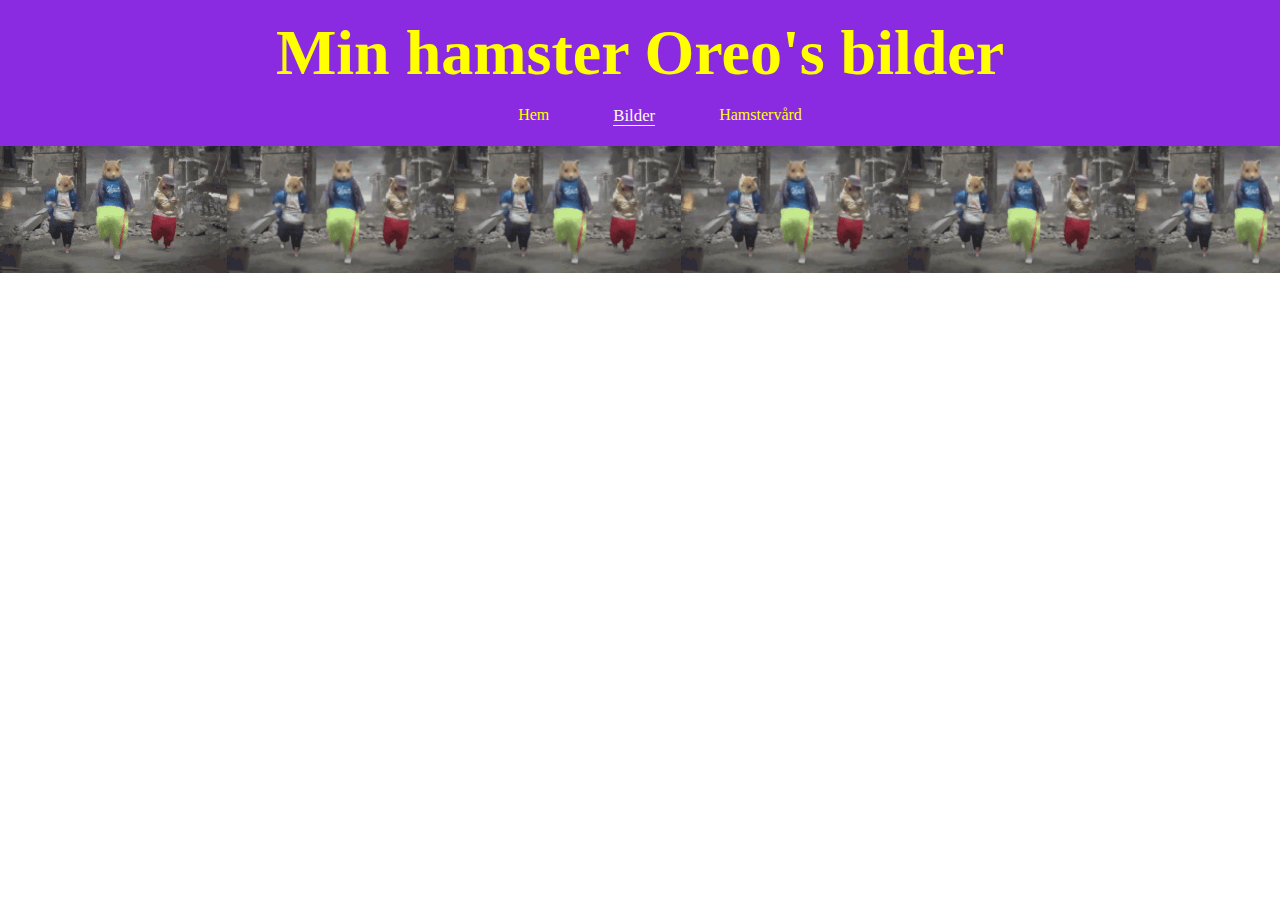
==== bilder.html @ b6c8feab "startsidan har alla knappar, måste ha mer css sen" ====
<!DOCTYPE html>
<html lang="sv">
<head>
 <meta charset="UTF-8">
 <meta name="viewport" content="width=device-width, initial-scale=1.0">
 <title>Hamstern Oreo - Bilder</title>
 <link rel="stylesheet" href="styles.css">
</head>

<body>

 <a href="#main-content" class="skip-link">Hoppa till innehållet</a>

 <header>
  <h1 class="oreo-h1">Min hamster Oreo's bilder</h1>
  <nav>
   <ul>
    <li><a href="index.html">Hem</a></li>
    <li><a href="bilder.html" class="current-page">Bilder</a></li>
    <li><a href="tahandom.html">Hamstervård</a></li>
   </ul>
  </nav>
 </header>
 <main id="main-content main-bild"> 

 </main>
 <footer>
  <img src="/images/Innehåll/liten-dansande-hamster.gif" alt="hip-hop dansande hamstrar">
 </footer>
</body>
</html>
---- styles.css ----
body {
 margin: 0;
 padding: 0;
 
}

/* skiplink och lite tillgänglighet */
.skip-link {
 position: absolute;
 top: -40px;
 left: 0;
 z-index: 1000;
 color: yellow ;
}

.skip-link:focus {
 top: 0;
}

a:focus {
 outline: 3px solid yellow;
}

#hem {
 height: 100vh;
 display: grid;
 grid-template-rows: auto 1fr auto; /* Header, main, footer */
 grid-template-areas:
   "header"
   "main"
   "footer";
}



/* header */
header {
 background-color: blueviolet;
 color: yellow;
 top: 0;
 padding: 1rem 1rem .25rem 1rem;
 grid-area: header;
}

.oreo-h1 {
 text-align: center;
 font-size: 4rem;
 margin: 0;
}

a:hover {
 color: rgb(250, 250, 240);
}

nav ul{
 display: flex;
 justify-content: center;
}

nav ul li {
 list-style: none;
 flex-direction: row;
}

nav ul li a {
 text-decoration: none;
 margin: 0 2rem;
 color: yellow;
}

.current-page {
 font-size: 105%;
 color: rgb(250, 250, 240);
 border-bottom: 1px solid rgb(250, 250, 240);
}

/* Main */
.main-start {
 grid-area: main;
 display: grid;
 grid-template-columns: 1fr auto 1fr; /* Två knappar och en bild */
 align-items: center;
 justify-items: center;
 /* padding: 2rem; */
}


#hero img {
 height: 100%; /* Tar hela höjden */
 width: 100%; /* Tar hela bredden */
 object-fit: cover; /* Bilden anpassas utan att förvrängas */
}

#hero {
 padding: 0;
 margin:0;
 max-width: 100%;
 height: auto;
 grid-column: 2; /* Mittkolumnen */
}

button {
 height: 100%;
 width: 100%;
 border: 1px solid blue;
 background-color: aqua;
 display: flex; /* Flexbox för att centrera texten */
 justify-content: center;
 align-items: center;
 font-size: 1.5rem; /* Gör texten i knapparna större */
}

.left-button {
 grid-column: 1;
}

.right-button {
 grid-column: 3;
}

button a {
 display: block;
 text-decoration: none;
 color: inherit;
 text-align: center;
 /* padding: 1rem; */
 height: 100%;
 width: 100%;
}

footer {
 background-image: url(/images/Innehåll/liten-dansande-hamster.gif);
 background-repeat: repeat;
 background-size: contain;
 position: relative;
 bottom: 0;
 left: 0;
 right: 0;
 grid-area: footer;
}
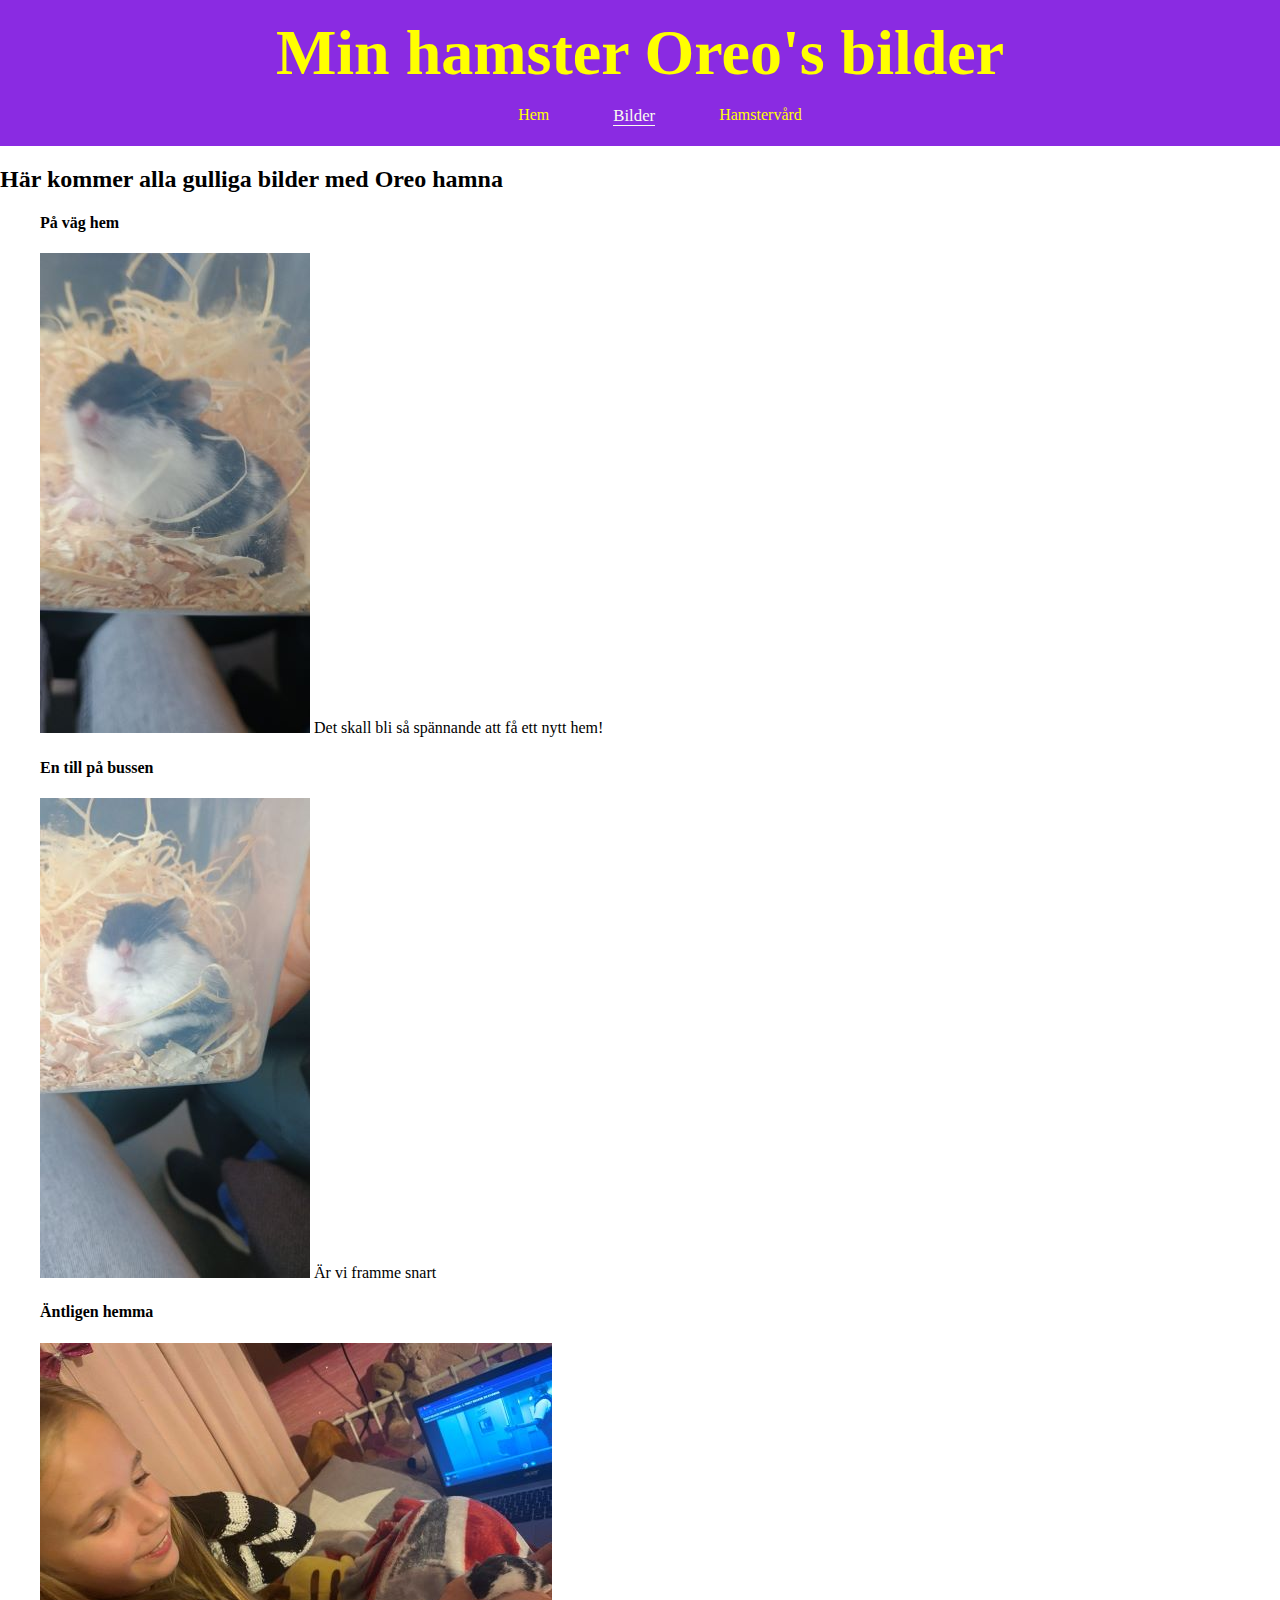
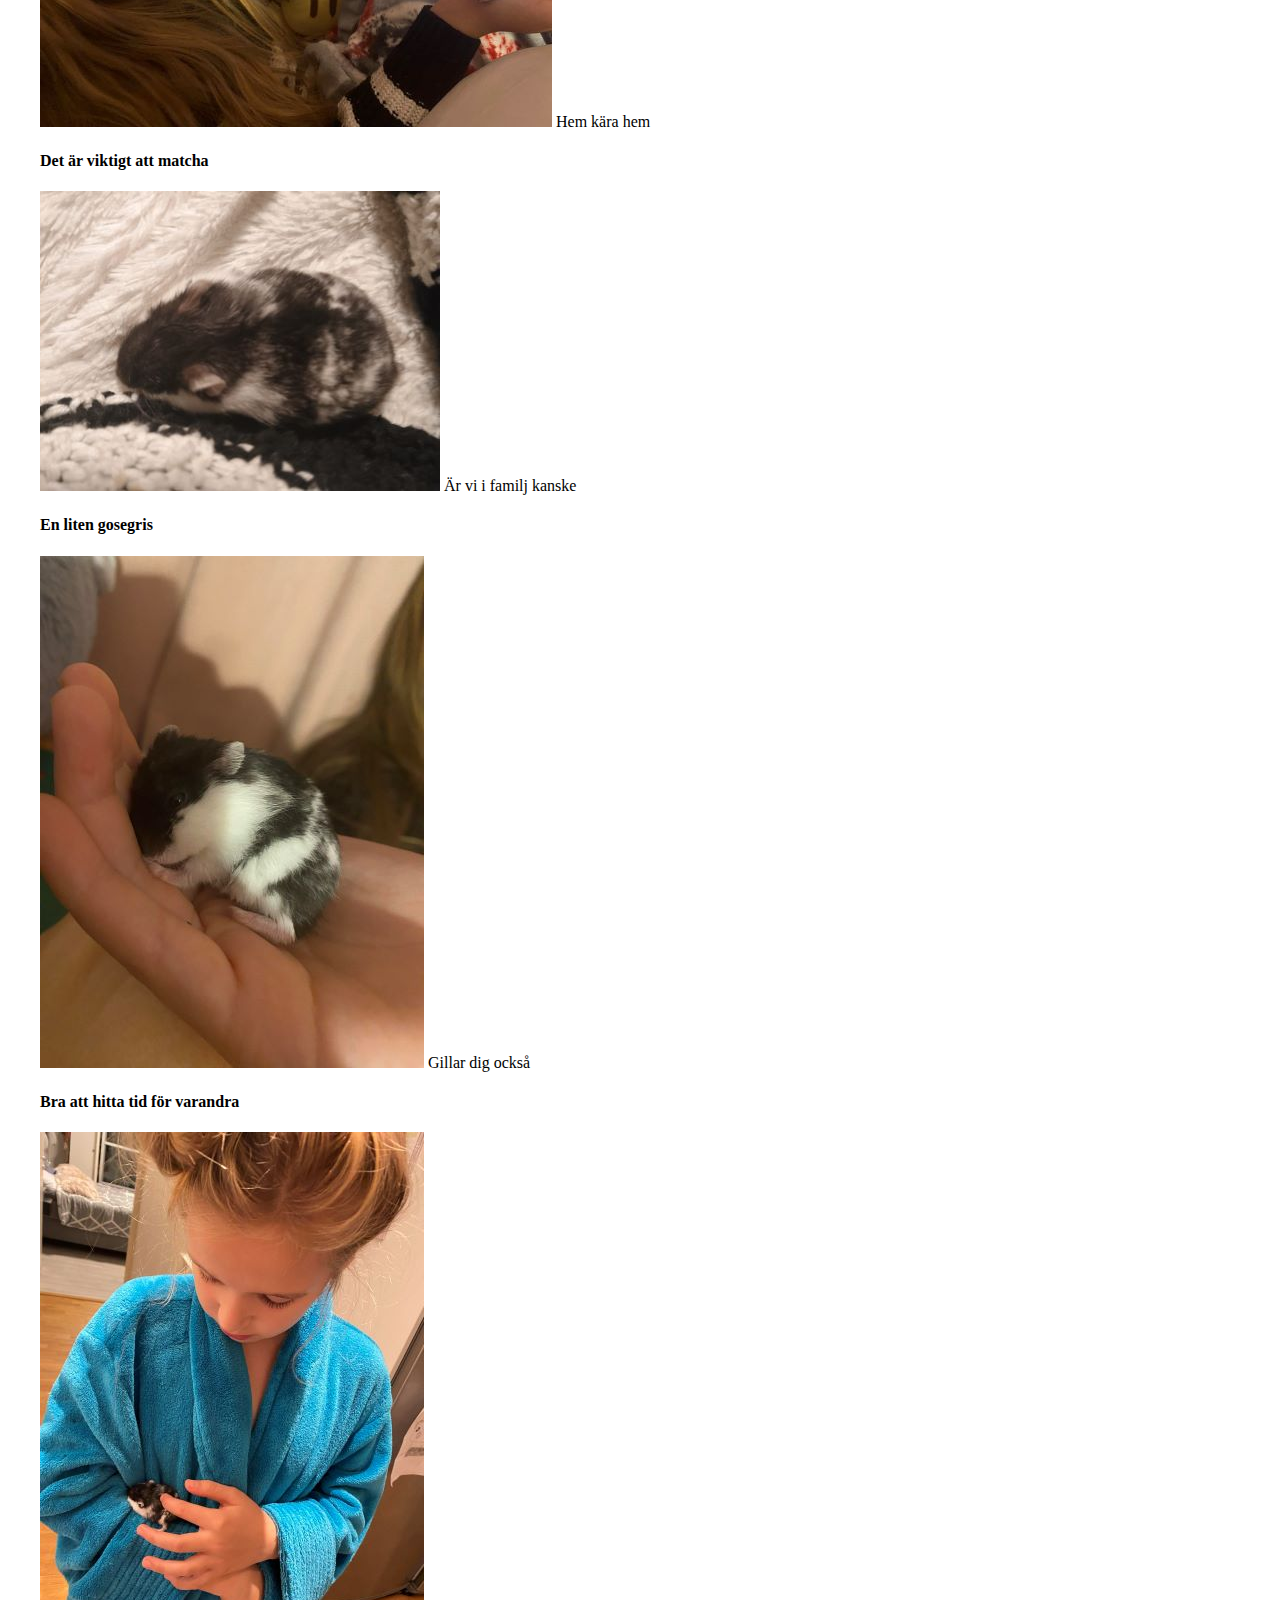
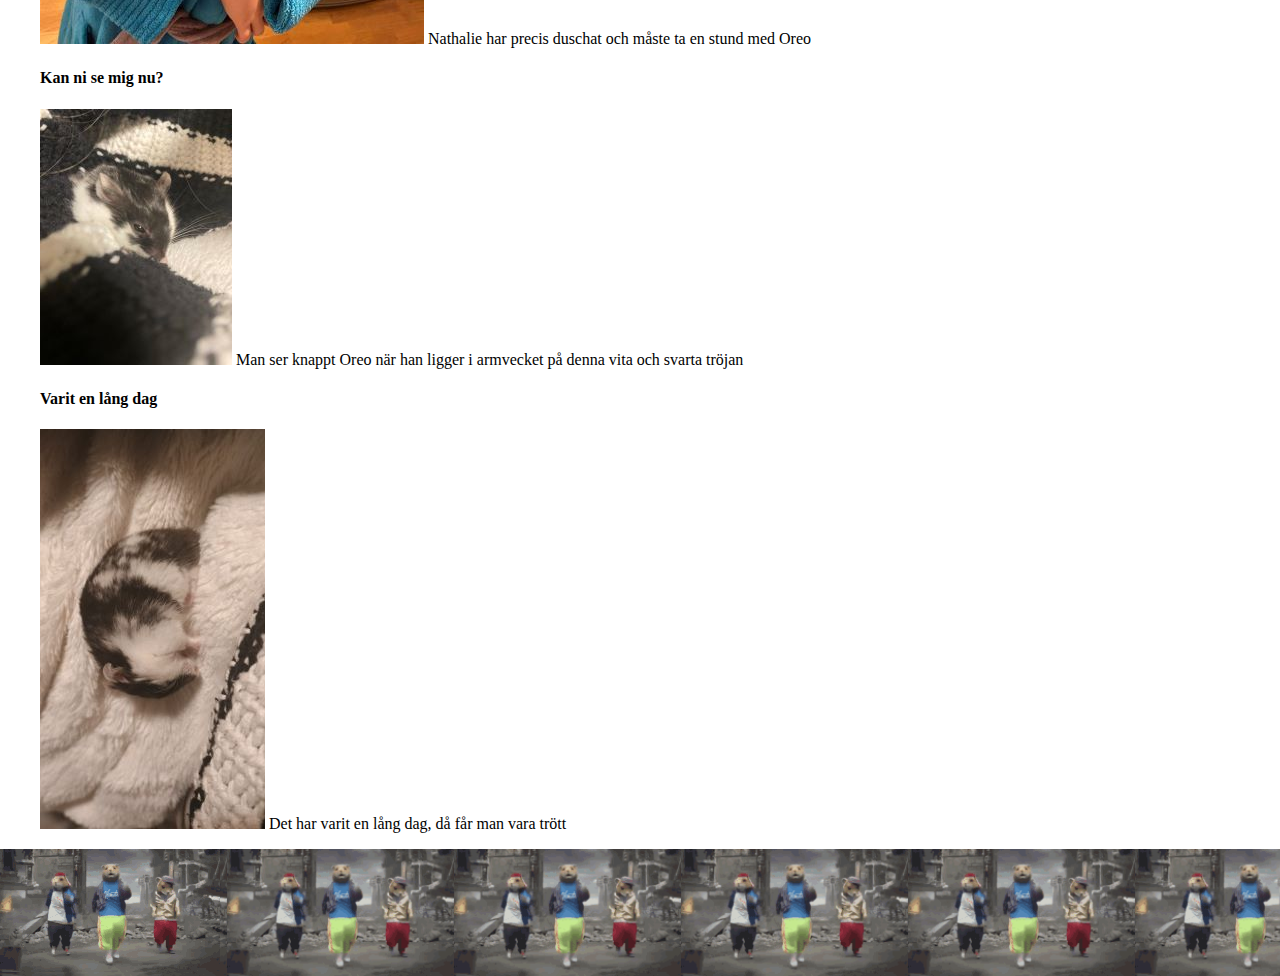
==== commit 176e1e89: "Alla bilder är förminskade och lagt in på sidan bild med h4 och caption" ====
--- a/bilder.html
+++ b/bilder.html
@@ -22,7 +22,54 @@
   </nav>
  </header>
  <main id="main-content main-bild"> 
-
+  <h2>
+   Här kommer alla gulliga bilder med Oreo hamna
+  </h2>
+  <section class="sec-bild">
+   <figure>
+    <h4>På väg hem</h4>
+    <img src="/images/Oreo/Oreo åker buss.jpg" alt="En hamster i plastbur som åker buss">
+    <figurecaption>
+     Det skall bli så spännande att få ett nytt hem!
+    </figurecaption>
+   </figure>
+   <figure>
+    <h4>En till på bussen</h4>
+    <img src="/images/Oreo/Oreo första gång på bussen.jpg" alt="En till bild av en hamster i plastbur som åker buss">
+    <figurecaption>Är vi framme snart</figurecaption>
+   </figure>
+   <figure>
+    <h4>Äntligen hemma</h4>
+    <img src="/images/Oreo/Nathalie med Oreo 2.jpg" alt="Nathalie håller Oreo för första gången hemma">
+    <figurecaption>Hem kära hem</figurecaption>
+   </figure>
+   <figure>
+    <h4>Det är viktigt att matcha</h4>
+    <img src="/images/Oreo/oreo går nästen i ett med filten.jpg" alt="En svart och vit hamster som går i ett med en vit filt och svart/vit tröja">
+    <figurecaption>Är vi i familj kanske</figurecaption>
+   </figure>
+   <figure>
+    <h4>En liten gosegris</h4>
+    <img src="/images/Oreo/Oreo gillar att gosa.jpg" alt="en liten hamster ligger med pannan mot handen och gosar">
+    <figurecaption>Gillar dig också</figurecaption>
+   </figure>
+   <figure>
+    <h4>Bra att hitta tid för varandra</h4>
+    <img src="/images/Oreo/Oreo och jag efter duschen.jpg" alt="Nathalie har precis duschat och måste ta en stund med Oreo">
+    <figurecaption>Nathalie har precis duschat och måste ta en stund med Oreo</figurecaption>
+   </figure>
+   <figure>
+    <h4>Kan ni se mig nu?</h4>
+    <img src="/images/Oreo/Oreos camoflage.jpg" alt="Man ser knappt Oreo när han ligger i armvecket på denna vita och svarta tröjan">
+    <figurecaption>Man ser knappt Oreo när han ligger i armvecket på denna vita och svarta tröjan</figurecaption>
+   </figure>
+   <figure>
+    <h4>Varit en lång dag</h4>
+    <img src="/images/Oreo/Sover som en sten.jpg" alt="En hamster som somnat på rygg på en vit filt">
+    <figurecaption>Det har varit en lång dag, då får man vara trött</figurecaption>
+   </figure>
+   
+  </section>
  </main>
  <footer>
   <img src="/images/Innehåll/liten-dansande-hamster.gif" alt="hip-hop dansande hamstrar">
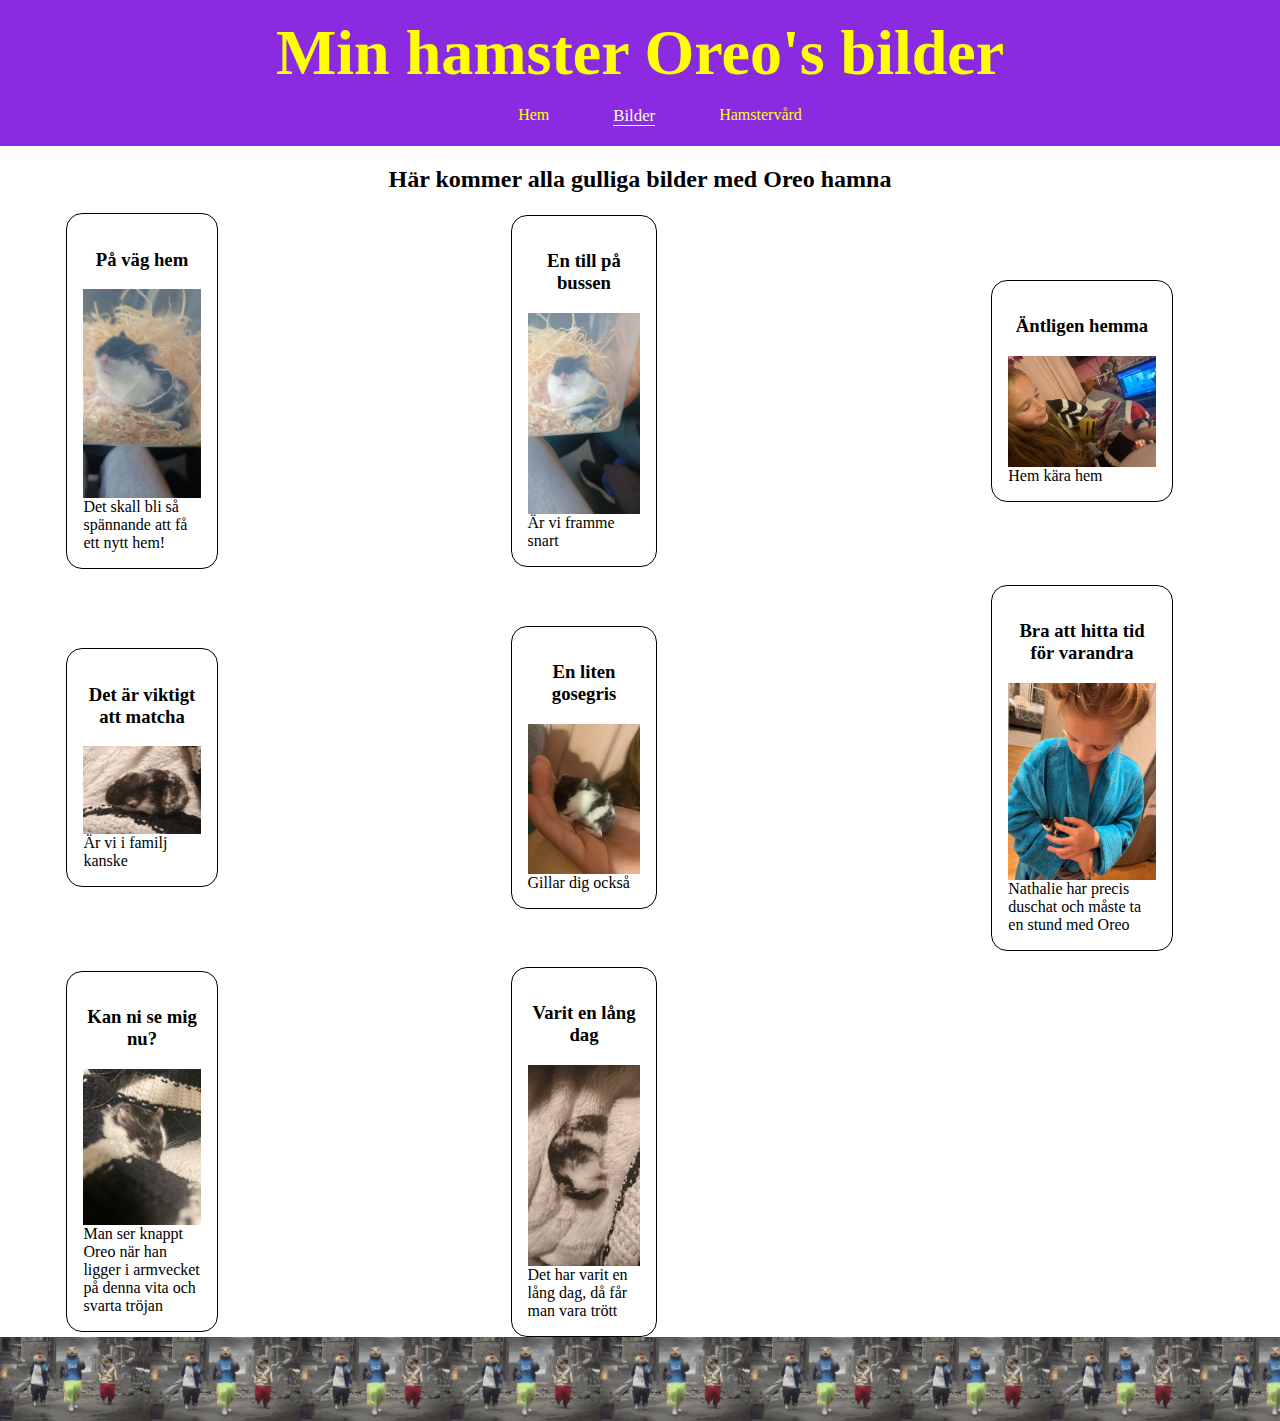
==== commit 43f20542: "Första sidan är responsive behöver kanske mer färg" ====
--- a/bilder.html
+++ b/bilder.html
@@ -5,9 +5,10 @@
  <meta name="viewport" content="width=device-width, initial-scale=1.0">
  <title>Hamstern Oreo - Bilder</title>
  <link rel="stylesheet" href="styles.css">
+ <link rel="stylesheet" href="bilder.css">
 </head>
 
-<body>
+<body id="bilder">
 
  <a href="#main-content" class="skip-link">Hoppa till innehållet</a>
 
@@ -21,50 +22,50 @@
    </ul>
   </nav>
  </header>
- <main id="main-content main-bild"> 
+ <main id="main-content" class="main-bild"> 
   <h2>
    Här kommer alla gulliga bilder med Oreo hamna
   </h2>
   <section class="sec-bild">
-   <figure>
-    <h4>På väg hem</h4>
+   <figure class="fig-bild">
+    <h3>På väg hem</h3>
     <img src="/images/Oreo/Oreo åker buss.jpg" alt="En hamster i plastbur som åker buss">
     <figurecaption>
      Det skall bli så spännande att få ett nytt hem!
     </figurecaption>
    </figure>
-   <figure>
-    <h4>En till på bussen</h4>
+   <figure class="fig-bild">
+    <h3>En till på bussen</h3>
     <img src="/images/Oreo/Oreo första gång på bussen.jpg" alt="En till bild av en hamster i plastbur som åker buss">
     <figurecaption>Är vi framme snart</figurecaption>
    </figure>
-   <figure>
-    <h4>Äntligen hemma</h4>
+   <figure class="fig-bild">
+    <h3>Äntligen hemma</h3>
     <img src="/images/Oreo/Nathalie med Oreo 2.jpg" alt="Nathalie håller Oreo för första gången hemma">
     <figurecaption>Hem kära hem</figurecaption>
    </figure>
-   <figure>
-    <h4>Det är viktigt att matcha</h4>
+   <figure class="fig-bild">
+    <h3>Det är viktigt att matcha</h3>
     <img src="/images/Oreo/oreo går nästen i ett med filten.jpg" alt="En svart och vit hamster som går i ett med en vit filt och svart/vit tröja">
     <figurecaption>Är vi i familj kanske</figurecaption>
    </figure>
-   <figure>
-    <h4>En liten gosegris</h4>
+   <figure class="fig-bild">
+    <h3>En liten gosegris</h3>
     <img src="/images/Oreo/Oreo gillar att gosa.jpg" alt="en liten hamster ligger med pannan mot handen och gosar">
     <figurecaption>Gillar dig också</figurecaption>
    </figure>
-   <figure>
-    <h4>Bra att hitta tid för varandra</h4>
+   <figure class="fig-bild">
+    <h3>Bra att hitta tid för varandra</h3>
     <img src="/images/Oreo/Oreo och jag efter duschen.jpg" alt="Nathalie har precis duschat och måste ta en stund med Oreo">
     <figurecaption>Nathalie har precis duschat och måste ta en stund med Oreo</figurecaption>
    </figure>
-   <figure>
-    <h4>Kan ni se mig nu?</h4>
+   <figure class="fig-bild">
+    <h3>Kan ni se mig nu?</h3>
     <img src="/images/Oreo/Oreos camoflage.jpg" alt="Man ser knappt Oreo när han ligger i armvecket på denna vita och svarta tröjan">
     <figurecaption>Man ser knappt Oreo när han ligger i armvecket på denna vita och svarta tröjan</figurecaption>
    </figure>
-   <figure>
-    <h4>Varit en lång dag</h4>
+   <figure class="fig-bild">
+    <h3>Varit en lång dag</h3>
     <img src="/images/Oreo/Sover som en sten.jpg" alt="En hamster som somnat på rygg på en vit filt">
     <figurecaption>Det har varit en lång dag, då får man vara trött</figurecaption>
    </figure>
--- a/styles.css
+++ b/styles.css
@@ -1,7 +1,5 @@
-body {
- margin: 0;
- padding: 0;
- 
+html {
+ font-size: 10px;
 }
 
 /* skiplink och lite tillgänglighet */
@@ -21,17 +19,14 @@
  outline: 3px solid yellow;
 }
 
-#hem {
+body {
+ margin: 0;
+ padding: 0;
+ display: flex;
+ flex-direction: column;
+ /* align-items: center; */
  height: 100vh;
- display: grid;
- grid-template-rows: auto 1fr auto; /* Header, main, footer */
- grid-template-areas:
-   "header"
-   "main"
-   "footer";
-}
-
-
+}
 
 /* header */
 header {
@@ -39,7 +34,7 @@
  color: yellow;
  top: 0;
  padding: 1rem 1rem .25rem 1rem;
- grid-area: header;
+ /* width: 100vw; */
 }
 
 .oreo-h1 {
@@ -74,58 +69,26 @@
  border-bottom: 1px solid rgb(250, 250, 240);
 }
 
-/* Main */
-.main-start {
- grid-area: main;
- display: grid;
- grid-template-columns: 1fr auto 1fr; /* Två knappar och en bild */
- align-items: center;
- justify-items: center;
- /* padding: 2rem; */
-}
-
-
-#hero img {
- height: 100%; /* Tar hela höjden */
- width: 100%; /* Tar hela bredden */
- object-fit: cover; /* Bilden anpassas utan att förvrängas */
-}
-
-#hero {
- padding: 0;
- margin:0;
- max-width: 100%;
- height: auto;
- grid-column: 2; /* Mittkolumnen */
-}
-
-button {
- height: 100%;
- width: 100%;
+main {
+ align-self: center;
+}
+
+.left-button,
+.right-button {
+ height: 35%;
+ width: 90%;
  border: 1px solid blue;
  background-color: aqua;
- display: flex; /* Flexbox för att centrera texten */
- justify-content: center;
- align-items: center;
- font-size: 1.5rem; /* Gör texten i knapparna större */
-}
-
-.left-button {
- grid-column: 1;
-}
-
-.right-button {
- grid-column: 3;
+ font-size: clamp(1rem, 2vw + 1rem, 2rem);
+ border-radius: 2rem;
+ margin: 2rem;
+ align-self: center;
 }
 
 button a {
  display: block;
  text-decoration: none;
- color: inherit;
  text-align: center;
- /* padding: 1rem; */
- height: 100%;
- width: 100%;
 }
 
 footer {
@@ -136,5 +99,152 @@
  bottom: 0;
  left: 0;
  right: 0;
+}
+
+footer img {
+ height: 5rem;
+ 
+}
+
+/* ******************************************************************* */
+/* Tablet styles */
+@media (min-width: 768px) and (max-width: 1024px){
+html {
+ font-size: 12px;
+}
+
+.hero img {
+ height: 100%;
+}
+
+body {
+ display: grid;
+ grid-template-areas: 
+ "header header"
+ "left-button main"
+ "right-button main"
+ "footer footer";
+ grid-template-rows: auto 1fr 1fr auto;
+ grid-template-columns: 1fr 1fr;
+}
+header{
+ grid-area: header;
+ }
+ 
+ .main-start {
+  grid-area: main;
+ }
+
+.left-button,
+.right-button {
+ height: 80%;
+ width: 90%;
+ grid-area: left-button;
+ /* border: 1px solid blue;
+ background-color: aqua;
+ font-size: clamp(1rem, 2vw + 1rem, 2rem);
+ border-radius: 2rem;
+ margin: 1rem; */
+}
+
+
+/* .left-button {
+ grid-area: left-button;
+}
+
+.right-button {
+ grid-area: right-button;
+} */
+
+
+.right-button {
+ position: relative;
+ top: 20rem;
+}
+
+footer {
+ position: relative;
+ bottom: 0;
+ left: 0;
+ right: 0;
  grid-area: footer;
+}
+
+}
+/* ************************************************************************* */
+/* Desktop styles */
+@media (min-width: 1025px){
+ html {
+  font-size: 16px;
+ } 
+
+#hem {
+ height: 100vh;
+ display: grid;
+ grid-template-rows: auto 1fr auto; /* Header, main, footer */
+ grid-template-columns: 1fr auto 1fr;
+ grid-template-areas:
+   "header header header"
+   "left-button main right-button"
+   "footer footer footer";
+}
+
+header{
+ grid-area: header;
+ }
+ 
+
+
+/* Main */
+.main-start {
+ grid-area: main;
+ display: grid;
+ grid-template-columns: 1fr auto 1fr; 
+ align-items: center;
+ justify-items: center;
+}
+
+#hero img {
+ height: 100%; 
+}
+
+#hero {
+ padding: 0;
+ margin:0;
+ height: 100%;
+ grid-column: 2; 
+}
+
+.left-button,
+.right-button {
+ height: 80%;
+ width: 90%;
+ border: 1px solid blue;
+ background-color: aqua;
+ font-size: clamp(1rem, 2vw + 1rem, 2rem);
+ border-radius: 2rem;
+ margin: 1rem;
+}
+
+.left-button a,
+.right-button a {
+ margin-top: 3rem;
+} 
+
+.left-button {
+ grid-area: left-button;
+}
+
+.right-button {
+ grid-area: right-button;
+}
+
+button a{
+ height: 100%;
+ width: 100%;
+}
+
+footer {
+ grid-area: footer;
+}
 }--- a/bilder.css
+++ b/bilder.css
@@ -0,0 +1,37 @@
+/* Bild-sidan */
+body {
+ display: flex;
+ flex-direction: column;
+}
+
+h2 {
+ text-align: center;
+}
+
+.fig-bild h3 {
+ text-align: center;
+}
+.fig-bild img {
+ display: inline-block;
+}
+
+.fig-bild {
+ display: flex;
+ flex-direction: column;
+ width: 27%;
+ border: 1px solid black;
+ padding: 1rem;
+ border-radius: 1rem;
+ box-shadow: 1px;
+ align-self: center;
+ margin: 0;
+}
+
+@media (min-width: 1025px){
+.sec-bild {
+ display: grid;
+ grid-template-columns: repeat(3,1fr);
+ gap: 1rem;
+ justify-items: center;
+}
+}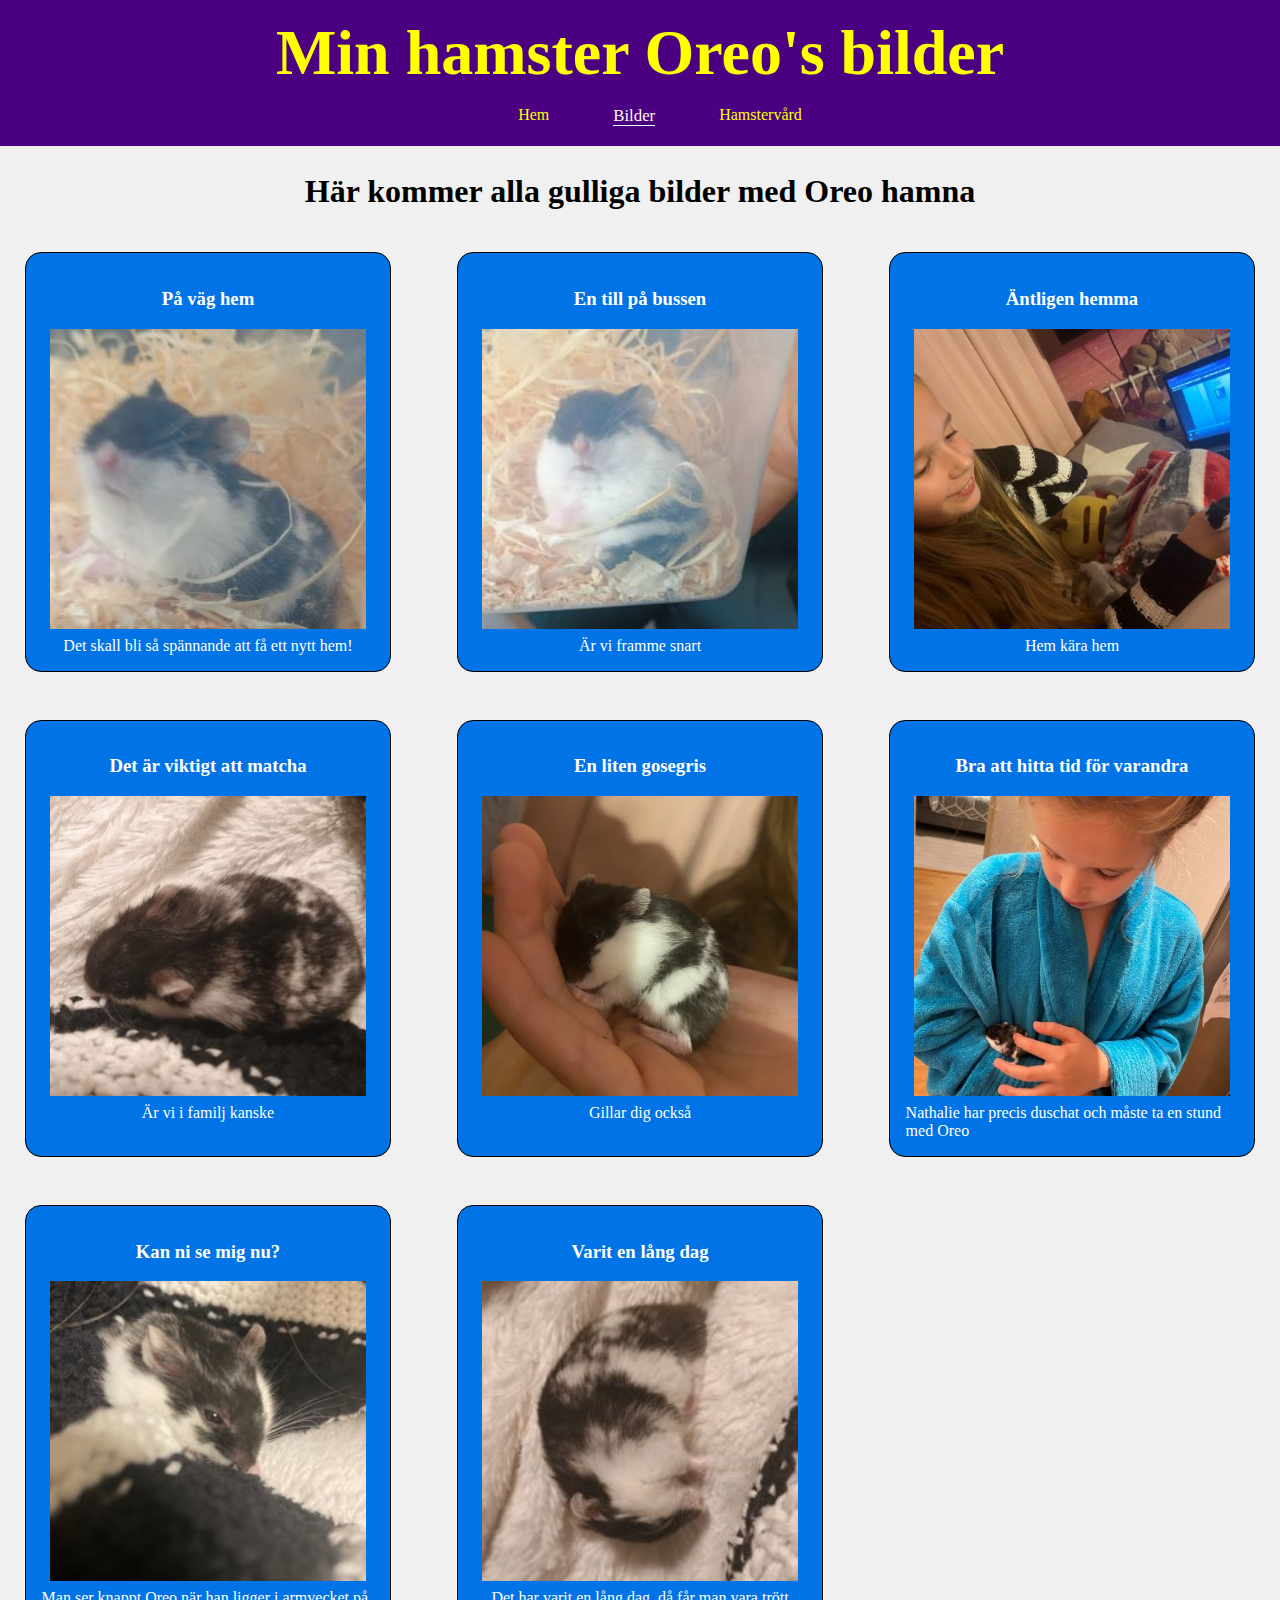
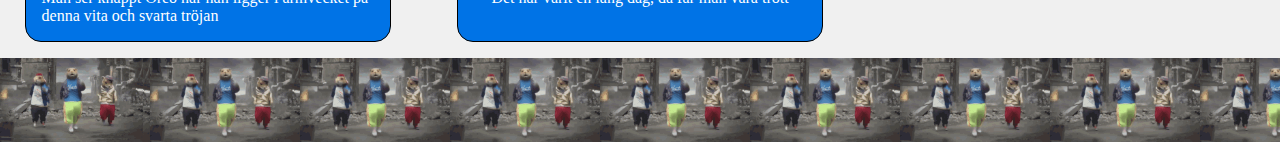
==== commit 4f61a49a: "Fixat färg tillgänglighet och lite annan css i bilder" ====
--- a/bilder.html
+++ b/bilder.html
@@ -16,9 +16,9 @@
   <h1 class="oreo-h1">Min hamster Oreo's bilder</h1>
   <nav>
    <ul>
-    <li><a href="index.html">Hem</a></li>
+    <li><a href="index.html" aria-label="Gå till startsidan">Hem</a></li>
     <li><a href="bilder.html" class="current-page">Bilder</a></li>
-    <li><a href="tahandom.html">Hamstervård</a></li>
+    <li><a href="tahandom.html" aria-label="Gå till sidan om hamstervård">Hamstervård</a></li>
    </ul>
   </nav>
  </header>
@@ -29,14 +29,14 @@
   <section class="sec-bild">
    <figure class="fig-bild">
     <h3>På väg hem</h3>
-    <img src="/images/Oreo/Oreo åker buss.jpg" alt="En hamster i plastbur som åker buss">
+    <img src="/images/Oreo/Oreo åker buss.jpg" alt="Oreo i sin plastbur som åker buss">
     <figurecaption>
      Det skall bli så spännande att få ett nytt hem!
     </figurecaption>
    </figure>
    <figure class="fig-bild">
     <h3>En till på bussen</h3>
-    <img src="/images/Oreo/Oreo första gång på bussen.jpg" alt="En till bild av en hamster i plastbur som åker buss">
+    <img src="/images/Oreo/Oreo första gång på bussen.jpg" alt="En till bild på Oreo som i sin plastbur som åker buss">
     <figurecaption>Är vi framme snart</figurecaption>
    </figure>
    <figure class="fig-bild">
@@ -51,12 +51,12 @@
    </figure>
    <figure class="fig-bild">
     <h3>En liten gosegris</h3>
-    <img src="/images/Oreo/Oreo gillar att gosa.jpg" alt="en liten hamster ligger med pannan mot handen och gosar">
+    <img src="/images/Oreo/Oreo gillar att gosa.jpg" alt="Oreo ligger med pannan mot handen och gosar">
     <figurecaption>Gillar dig också</figurecaption>
    </figure>
    <figure class="fig-bild">
     <h3>Bra att hitta tid för varandra</h3>
-    <img src="/images/Oreo/Oreo och jag efter duschen.jpg" alt="Nathalie har precis duschat och måste ta en stund med Oreo">
+    <img src="/images/Oreo/Oreo och jag efter duschen.jpg" alt="Nathalie har precis duschat och måste gosa en stund med Oreo">
     <figurecaption>Nathalie har precis duschat och måste ta en stund med Oreo</figurecaption>
    </figure>
    <figure class="fig-bild">
@@ -66,13 +66,13 @@
    </figure>
    <figure class="fig-bild">
     <h3>Varit en lång dag</h3>
-    <img src="/images/Oreo/Sover som en sten.jpg" alt="En hamster som somnat på rygg på en vit filt">
+    <img src="/images/Oreo/Sover som en sten.jpg" alt="Oreo har somnat på rygg på en vit filt">
     <figurecaption>Det har varit en lång dag, då får man vara trött</figurecaption>
    </figure>
    
   </section>
  </main>
- <footer>
+ <footer alt="">
   <img src="/images/Innehåll/liten-dansande-hamster.gif" alt="hip-hop dansande hamstrar">
  </footer>
 </body>
--- a/styles.css
+++ b/styles.css
@@ -19,22 +19,29 @@
  outline: 3px solid yellow;
 }
 
+/* Mobil först */
 body {
  margin: 0;
  padding: 0;
- display: flex;
+ display: grid;
  flex-direction: column;
- /* align-items: center; */
  height: 100vh;
+ background-color: #F0F0F0;
+ grid-template-areas: 
+ "header"
+ "left-button"
+ "main"
+ "right-button"
+ "footer";
 }
 
 /* header */
 header {
- background-color: blueviolet;
+ background-color: #4B0082;
  color: yellow;
  top: 0;
  padding: 1rem 1rem .25rem 1rem;
- /* width: 100vw; */
+ grid-area: header;
 }
 
 .oreo-h1 {
@@ -69,16 +76,32 @@
  border-bottom: 1px solid rgb(250, 250, 240);
 }
 
+/* Main */
 main {
- align-self: center;
+ grid-area: main;
+ 
+}
+
+.main-start img {
+ margin: 0 auto;
+ 
+}
+
+.left-button {
+ grid-area: left-button;
+}
+
+.right-button {
+ grid-area: right-button;
 }
 
 .left-button,
 .right-button {
  height: 35%;
  width: 90%;
- border: 1px solid blue;
- background-color: aqua;
+ border: 1px solid black;
+ background-color: #4B0082;
+ color: yellow;
  font-size: clamp(1rem, 2vw + 1rem, 2rem);
  border-radius: 2rem;
  margin: 2rem;
@@ -87,10 +110,12 @@
 
 button a {
  display: block;
+ color: yellow;
  text-decoration: none;
  text-align: center;
 }
 
+/* Footer */
 footer {
  background-image: url(/images/Innehåll/liten-dansande-hamster.gif);
  background-repeat: repeat;
@@ -111,10 +136,6 @@
 @media (min-width: 768px) and (max-width: 1024px){
 html {
  font-size: 12px;
-}
-
-.hero img {
- height: 100%;
 }
 
 body {
@@ -135,31 +156,28 @@
   grid-area: main;
  }
 
+ .main-start img {
+  height: 100%;
+  object-fit: contain;
+ }
+
 .left-button,
 .right-button {
- height: 80%;
+ height: 40%;
  width: 90%;
+ border: 1px solid black;
+ background-color: #4B0082;
+ color: yellow;
+ align-self: center;    
+ justify-self: center;  
+}
+
+.left-button {
  grid-area: left-button;
- /* border: 1px solid blue;
- background-color: aqua;
- font-size: clamp(1rem, 2vw + 1rem, 2rem);
- border-radius: 2rem;
- margin: 1rem; */
-}
-
-
-/* .left-button {
- grid-area: left-button;
 }
 
 .right-button {
  grid-area: right-button;
-} */
-
-
-.right-button {
- position: relative;
- top: 20rem;
 }
 
 footer {
@@ -169,7 +187,6 @@
  right: 0;
  grid-area: footer;
 }
-
 }
 /* ************************************************************************* */
 /* Desktop styles */
@@ -179,7 +196,7 @@
  } 
 
 #hem {
- height: 100vh;
+ /* height: 100vh; */
  display: grid;
  grid-template-rows: auto 1fr auto; /* Header, main, footer */
  grid-template-columns: 1fr auto 1fr;
@@ -193,37 +210,33 @@
  grid-area: header;
  }
  
-
-
 /* Main */
 .main-start {
  grid-area: main;
- display: grid;
- grid-template-columns: 1fr auto 1fr; 
  align-items: center;
  justify-items: center;
-}
-
-#hero img {
- height: 100%; 
-}
-
-#hero {
- padding: 0;
- margin:0;
  height: 100%;
- grid-column: 2; 
+}
+
+.main-start img {
+ max-width: 100%; /* Använd max bredd för att passa i layouten */
+ height: 100%;
+ margin: 0 auto;
+ object-fit: contain;
 }
 
 .left-button,
 .right-button {
- height: 80%;
- width: 90%;
- border: 1px solid blue;
- background-color: aqua;
+ height: 60%;
+ width: 65%;
+ border: 1px solid black;
+ background-color: #4B0082;
+ color: yellow;
  font-size: clamp(1rem, 2vw + 1rem, 2rem);
  border-radius: 2rem;
  margin: 1rem;
+ justify-self: center;
+ align-self: center;
 }
 
 .left-button a,
--- a/bilder.css
+++ b/bilder.css
@@ -6,6 +6,7 @@
 
 h2 {
  text-align: center;
+ font-size: 2rem;
 }
 
 .fig-bild h3 {
@@ -13,18 +14,47 @@
 }
 .fig-bild img {
  display: inline-block;
+ max-width: 95%;
+ margin-bottom: .5rem;
 }
 
 .fig-bild {
  display: flex;
  flex-direction: column;
- width: 27%;
+ align-items: center;
+ width: 80%;
  border: 1px solid black;
+ background-color: #0073E6;
+ color: #FFFFFF;
+
  padding: 1rem;
  border-radius: 1rem;
- box-shadow: 1px;
- align-self: center;
- margin: 0;
+ margin: 1rem auto;
+}
+
+@media (min-width: 768px) and (max-width: 1024px){
+.sec-bild {
+ display: grid;
+ grid-template-columns: repeat(2,1fr);
+ gap: 1rem;
+ justify-items: center;
+}
+
+.fig-bild {
+ position: relative;
+ overflow: hidden;
+}
+
+.fig-bild img {
+ width: 100%;
+ height: 200px; /* Alla bilder får samma höjd */
+ object-fit: cover; /* Beskär bilden för att fylla utrymmet */
+ transition: transform 0.3s ease; /* Smidig övergång för hover */
+}
+
+.fig-bild:hover img {
+ transform: scale(1.2); /* Zooma in för att visa mer av bilden */
+}
 }
 
 @media (min-width: 1025px){
@@ -34,4 +64,22 @@
  gap: 1rem;
  justify-items: center;
 }
+
+.fig-bild {
+ position: relative;
+ overflow: hidden;
+}
+
+.fig-bild img {
+ width: 100%;
+ height: 300px; /* Alla bilder får samma höjd */
+ object-fit: cover; /* Beskär bilden för att fylla utrymmet */
+ transition: transform 0.3s ease; /* Smidig övergång för hover */
+}
+
+.fig-bild:hover img {
+ height: auto; /* Resets to show full image */
+ object-fit: contain; /* Shows entire image without cropping */
+ transform: scale(1); /* Reset scale if previously set */
+}
 }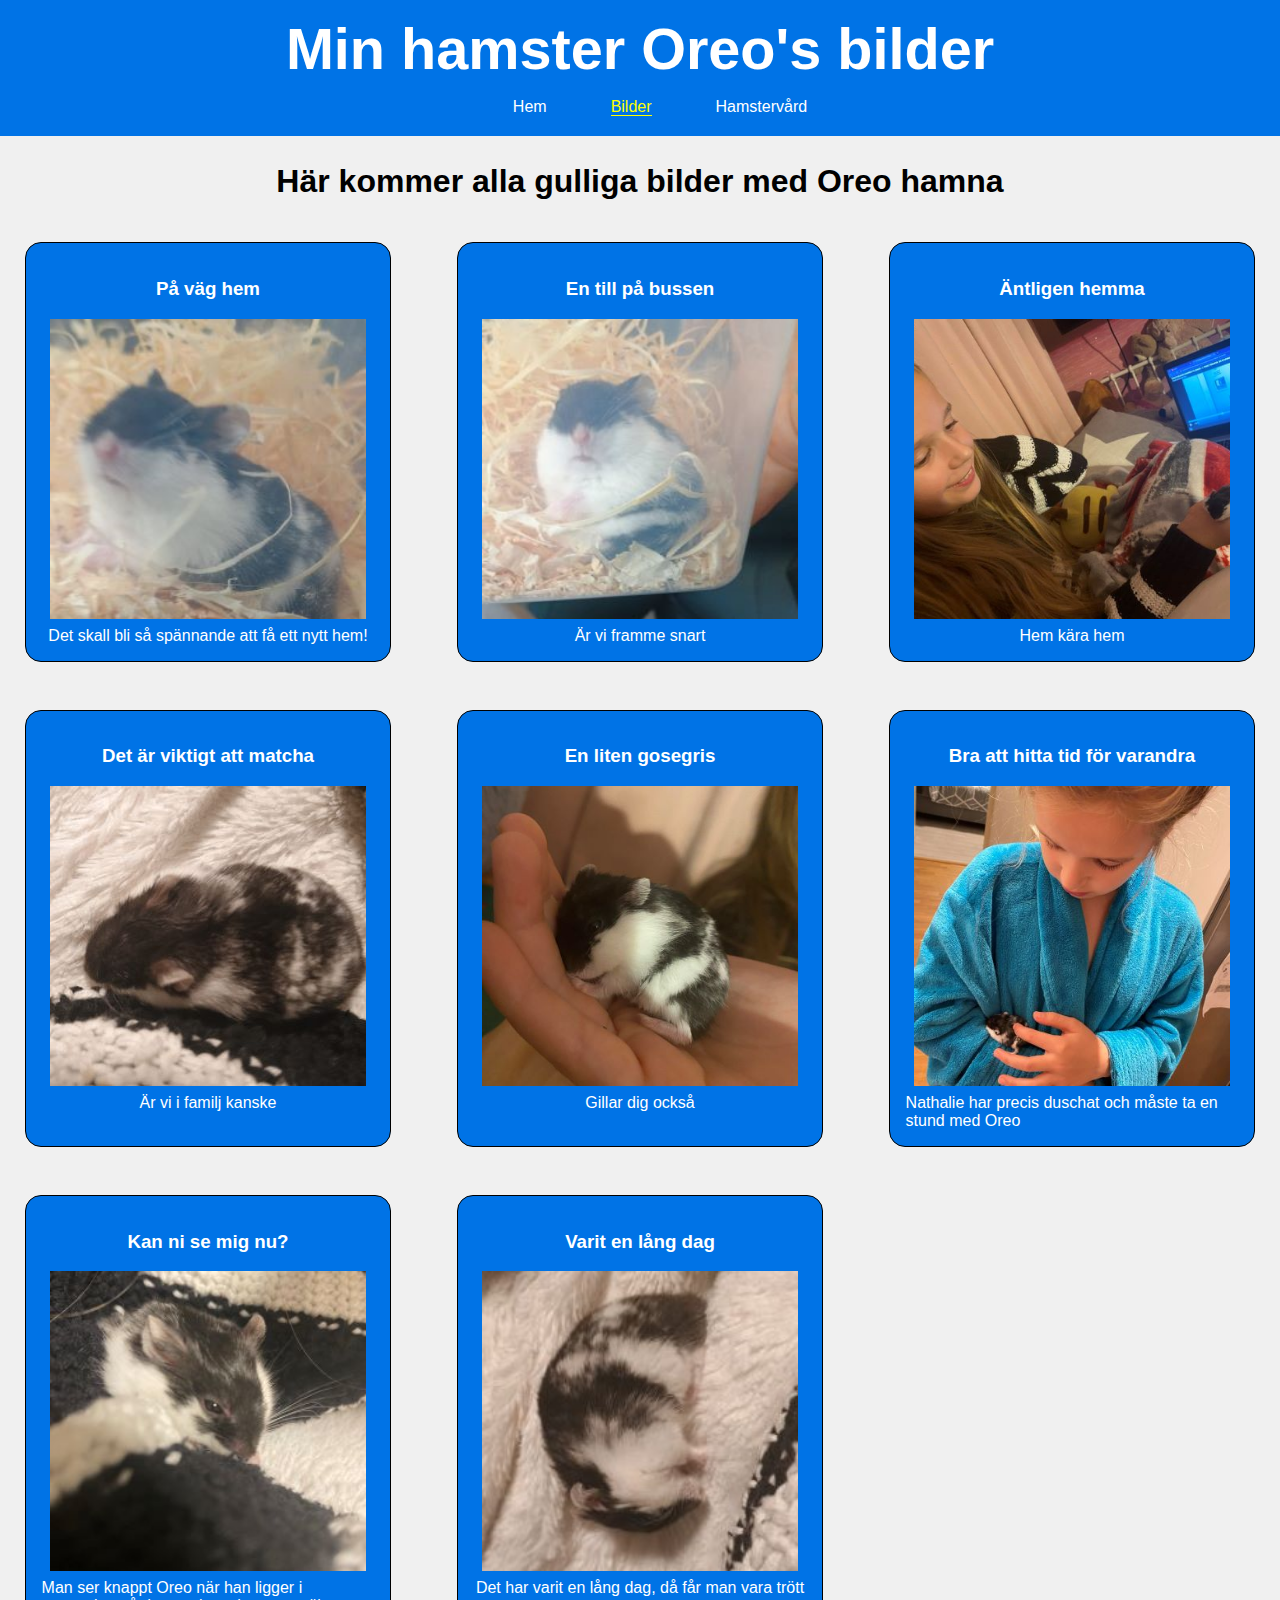
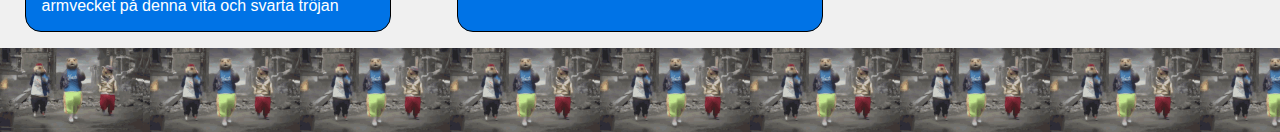
==== commit 111bade2: "Ändrat till en lite mer barnslig font" ====
--- a/bilder.html
+++ b/bilder.html
@@ -3,9 +3,15 @@
 <head>
  <meta charset="UTF-8">
  <meta name="viewport" content="width=device-width, initial-scale=1.0">
+ <meta name="description" content="Lär känna Oreo, vår fantastiska hamster! Upptäck hans personlighet, kost och bästa sätt att ta hand om hamstrar. Få tips och råd för att skapa en trygg och stimulerande miljö för din hamster.">
+ <meta name="keywords" content="Oreo, hamster, hamsterskötsel, hamstervård, husdjur, hamstrars beteende, hamstertips">
+ <meta name="author" content="Thomas Kronvold">
+
  <title>Hamstern Oreo - Bilder</title>
  <link rel="stylesheet" href="styles.css">
  <link rel="stylesheet" href="bilder.css">
+ 
+
 </head>
 
 <body id="bilder">
@@ -72,8 +78,8 @@
    
   </section>
  </main>
- <footer alt="">
-  <img src="/images/Innehåll/liten-dansande-hamster.gif" alt="hip-hop dansande hamstrar">
+ <footer>
+  <img src="/images/Innehåll/liten-dansande-hamster.gif" alt="">
  </footer>
 </body>
 </html>--- a/styles.css
+++ b/styles.css
@@ -1,6 +1,3 @@
-html {
- font-size: 10px;
-}
 
 /* skiplink och lite tillgänglighet */
 .skip-link {
@@ -23,6 +20,7 @@
 body {
  margin: 0;
  padding: 0;
+ font-family: 'Comic Neue', sans-serif;
  display: grid;
  flex-direction: column;
  height: 100vh;
@@ -46,12 +44,12 @@
 
 .oreo-h1 {
  text-align: center;
- font-size: 4rem;
+ font-size: clamp(3rem, 2rem + 2vw, 5rem);
  margin: 0;
 }
 
 a:hover {
- color: rgb(250, 250, 240);
+ color: #FFFFFF;
 }
 
 nav ul{
@@ -71,9 +69,8 @@
 }
 
 .current-page {
- font-size: 105%;
- color: rgb(250, 250, 240);
- border-bottom: 1px solid rgb(250, 250, 240);
+ color: #FFFFFF;
+ border-bottom: 1px solid #FFFFFF;
 }
 
 /* Main */
@@ -83,8 +80,7 @@
 }
 
 .main-start img {
- margin: 0 auto;
- 
+ width: 100%;
 }
 
 .left-button {
@@ -101,8 +97,8 @@
  width: 90%;
  border: 1px solid black;
  background-color: #4B0082;
- color: yellow;
- font-size: clamp(1rem, 2vw + 1rem, 2rem);
+ font-size: 1rem;
+ color: yellow;
  border-radius: 2rem;
  margin: 2rem;
  align-self: center;
@@ -134,9 +130,6 @@
 /* ******************************************************************* */
 /* Tablet styles */
 @media (min-width: 768px) and (max-width: 1024px){
-html {
- font-size: 12px;
-}
 
 body {
  display: grid;
@@ -167,6 +160,7 @@
  width: 90%;
  border: 1px solid black;
  background-color: #4B0082;
+ font-size: 1.5rem;
  color: yellow;
  align-self: center;    
  justify-self: center;  
@@ -191,12 +185,8 @@
 /* ************************************************************************* */
 /* Desktop styles */
 @media (min-width: 1025px){
- html {
-  font-size: 16px;
- } 
-
-#hem {
- /* height: 100vh; */
+
+body {
  display: grid;
  grid-template-rows: auto 1fr auto; /* Header, main, footer */
  grid-template-columns: 1fr auto 1fr;
@@ -232,7 +222,7 @@
  border: 1px solid black;
  background-color: #4B0082;
  color: yellow;
- font-size: clamp(1rem, 2vw + 1rem, 2rem);
+ font-size: 2rem;
  border-radius: 2rem;
  margin: 1rem;
  justify-self: center;
--- a/bilder.css
+++ b/bilder.css
@@ -2,6 +2,25 @@
 body {
  display: flex;
  flex-direction: column;
+ 
+}
+
+header {
+ background-color: #0073E6;
+ color: #FFFFFF;
+}
+
+nav ul li a {
+ color: #FFFFFF;
+}
+
+a:hover {
+ color: yellow;
+}
+
+.current-page {
+ color: yellow;
+ border-bottom: 1px solid yellow;
 }
 
 h2 {
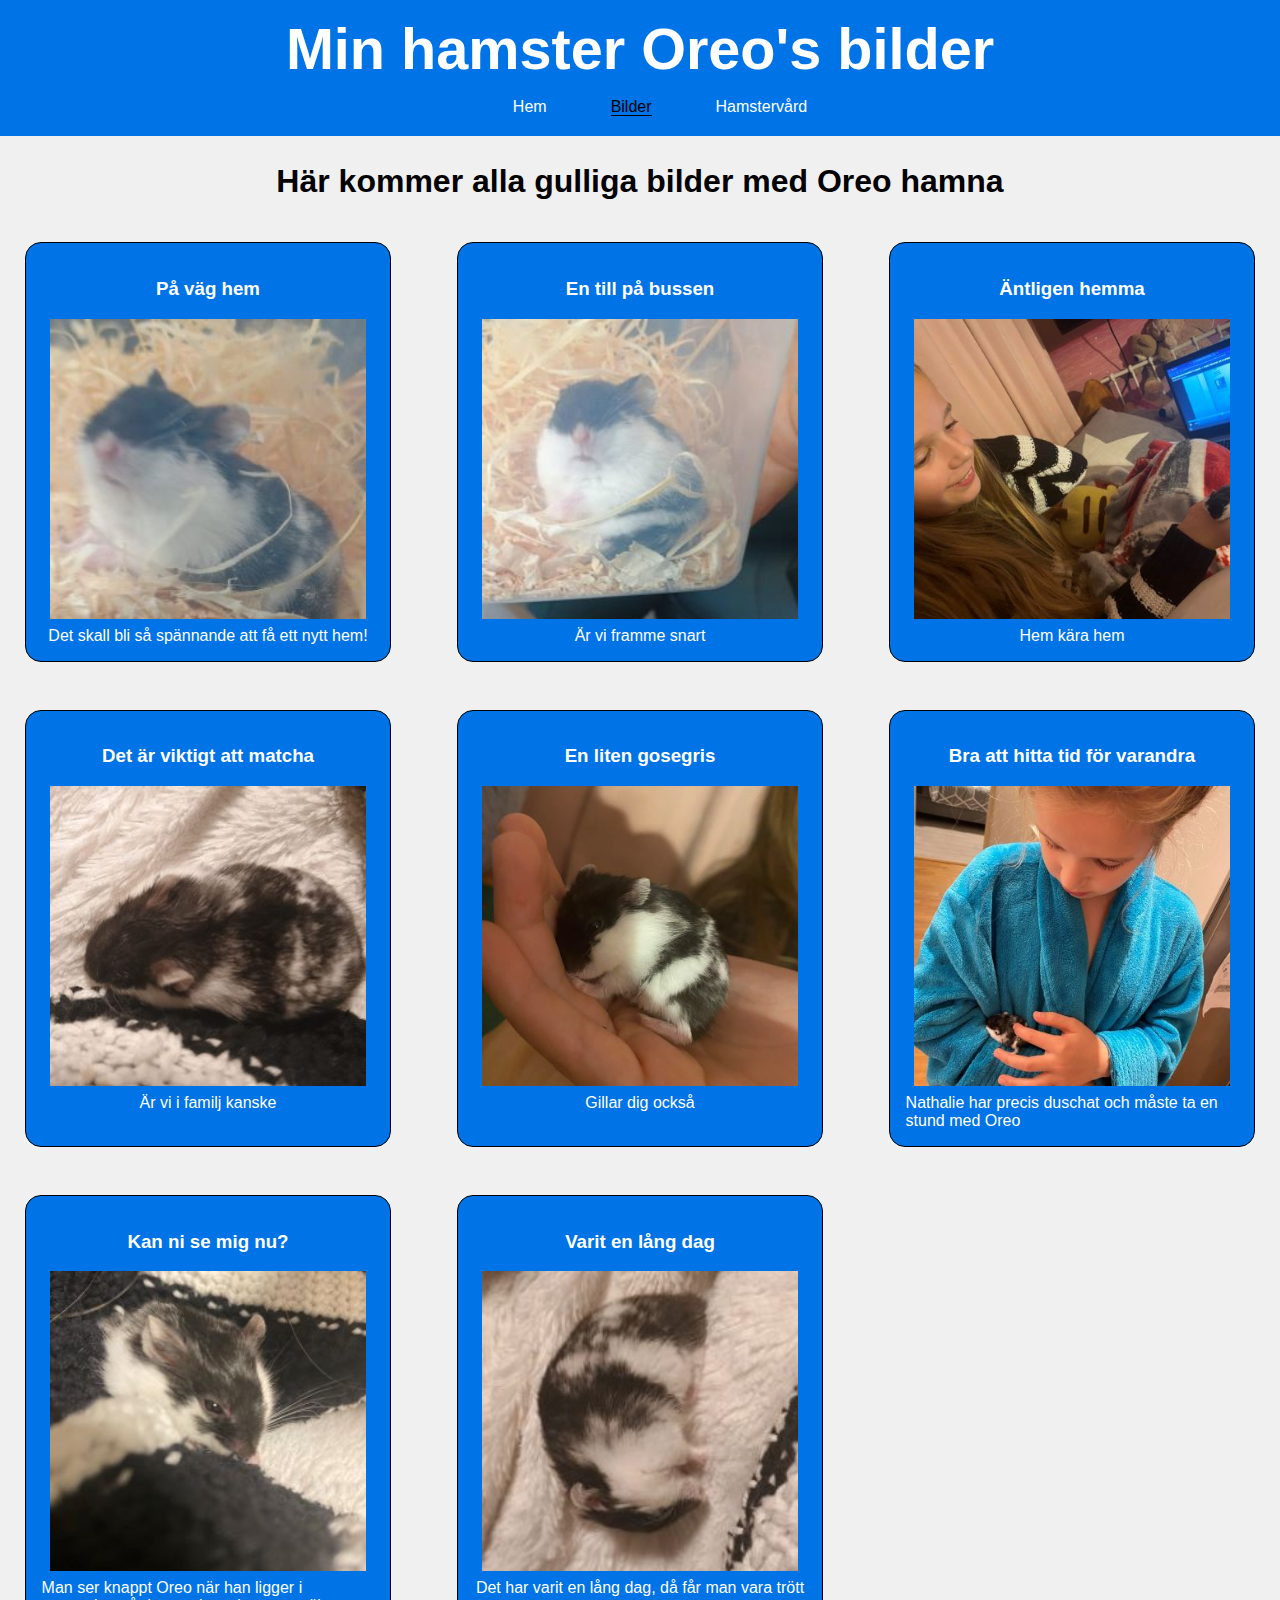
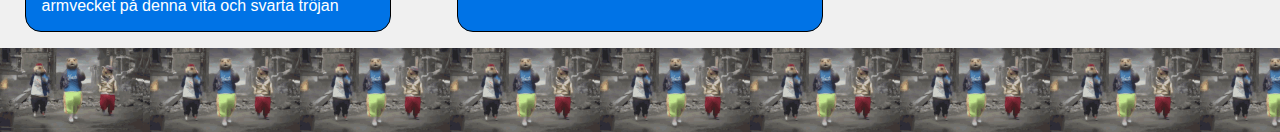
==== commit ada0b383: "Lagt till lite kommentarer för att se bättre vid presentationen" ====
--- a/bilder.html
+++ b/bilder.html
@@ -15,9 +15,10 @@
 </head>
 
 <body id="bilder">
-
+<!-- skiplink -->
  <a href="#main-content" class="skip-link">Hoppa till innehållet</a>
 
+ <!-- Header -->
  <header>
   <h1 class="oreo-h1">Min hamster Oreo's bilder</h1>
   <nav>
@@ -28,6 +29,8 @@
    </ul>
   </nav>
  </header>
+
+ <!-- Bilder -->
  <main id="main-content" class="main-bild"> 
   <h2>
    Här kommer alla gulliga bilder med Oreo hamna
@@ -75,9 +78,10 @@
     <img src="/images/Oreo/Sover som en sten.jpg" alt="Oreo har somnat på rygg på en vit filt">
     <figurecaption>Det har varit en lång dag, då får man vara trött</figurecaption>
    </figure>
-   
   </section>
  </main>
+
+ <!-- footer -->
  <footer>
   <img src="/images/Innehåll/liten-dansande-hamster.gif" alt="">
  </footer>
--- a/styles.css
+++ b/styles.css
@@ -21,7 +21,7 @@
  margin: 0;
  padding: 0;
  font-family: 'Comic Neue', sans-serif;
- display: grid;
+ display: grid;                   /* *****GRID***** */
  flex-direction: column;
  height: 100vh;
  background-color: #F0F0F0;
@@ -31,6 +31,7 @@
  "main"
  "right-button"
  "footer";
+ grid-template-rows: auto auto 1fr auto auto;
 }
 
 /* header */
@@ -44,16 +45,12 @@
 
 .oreo-h1 {
  text-align: center;
- font-size: clamp(3rem, 2rem + 2vw, 5rem);
+ font-size: clamp(3rem, 2rem + 2vw, 5rem); /* Clamp */
  margin: 0;
 }
 
-a:hover {
- color: #FFFFFF;
-}
-
 nav ul{
- display: flex;
+ display: flex;                           /* *****FLEX***** */
  justify-content: center;
 }
 
@@ -68,6 +65,10 @@
  color: yellow;
 }
 
+a:hover {
+  color: #FFFFFF;
+ }
+ 
 .current-page {
  color: #FFFFFF;
  border-bottom: 1px solid #FFFFFF;
@@ -76,7 +77,6 @@
 /* Main */
 main {
  grid-area: main;
- 
 }
 
 .main-start img {
@@ -141,6 +141,7 @@
  grid-template-rows: auto 1fr 1fr auto;
  grid-template-columns: 1fr 1fr;
 }
+
 header{
  grid-area: header;
  }
@@ -188,7 +189,7 @@
 
 body {
  display: grid;
- grid-template-rows: auto 1fr auto; /* Header, main, footer */
+ grid-template-rows: auto 1fr auto; 
  grid-template-columns: 1fr auto 1fr;
  grid-template-areas:
    "header header header"
@@ -209,7 +210,7 @@
 }
 
 .main-start img {
- max-width: 100%; /* Använd max bredd för att passa i layouten */
+ max-width: 100%; 
  height: 100%;
  margin: 0 auto;
  object-fit: contain;
--- a/bilder.css
+++ b/bilder.css
@@ -2,9 +2,9 @@
 body {
  display: flex;
  flex-direction: column;
- 
 }
 
+/* header */
 header {
  background-color: #0073E6;
  color: #FFFFFF;
@@ -15,14 +15,15 @@
 }
 
 a:hover {
- color: yellow;
+ color: black;
 }
 
 .current-page {
- color: yellow;
- border-bottom: 1px solid yellow;
+ color: black;
+ border-bottom: 1px solid black;
 }
 
+/* main */
 h2 {
  text-align: center;
  font-size: 2rem;
@@ -38,7 +39,7 @@
 }
 
 .fig-bild {
- display: flex;
+ display: flex;                  /* *****FLEX***** */
  flex-direction: column;
  align-items: center;
  width: 80%;
@@ -51,6 +52,7 @@
  margin: 1rem auto;
 }
 
+/* ************************************************************ */
 @media (min-width: 768px) and (max-width: 1024px){
 .sec-bild {
  display: grid;
@@ -66,16 +68,17 @@
 
 .fig-bild img {
  width: 100%;
- height: 200px; /* Alla bilder får samma höjd */
- object-fit: cover; /* Beskär bilden för att fylla utrymmet */
- transition: transform 0.3s ease; /* Smidig övergång för hover */
+ height: 200px; 
+ object-fit: cover; 
+ transition: transform 0.3s ease; 
 }
 
 .fig-bild:hover img {
- transform: scale(1.2); /* Zooma in för att visa mer av bilden */
+ transform: scale(1.2); 
 }
 }
 
+/* ************************************************************ */
 @media (min-width: 1025px){
 .sec-bild {
  display: grid;
@@ -91,14 +94,14 @@
 
 .fig-bild img {
  width: 100%;
- height: 300px; /* Alla bilder får samma höjd */
- object-fit: cover; /* Beskär bilden för att fylla utrymmet */
- transition: transform 0.3s ease; /* Smidig övergång för hover */
+ height: 300px; 
+ object-fit: cover; 
+ transition: transform 0.3s ease; 
 }
 
 .fig-bild:hover img {
- height: auto; /* Resets to show full image */
- object-fit: contain; /* Shows entire image without cropping */
- transform: scale(1); /* Reset scale if previously set */
+ height: auto; 
+ object-fit: contain; 
+ transform: scale(1); 
 }
 }